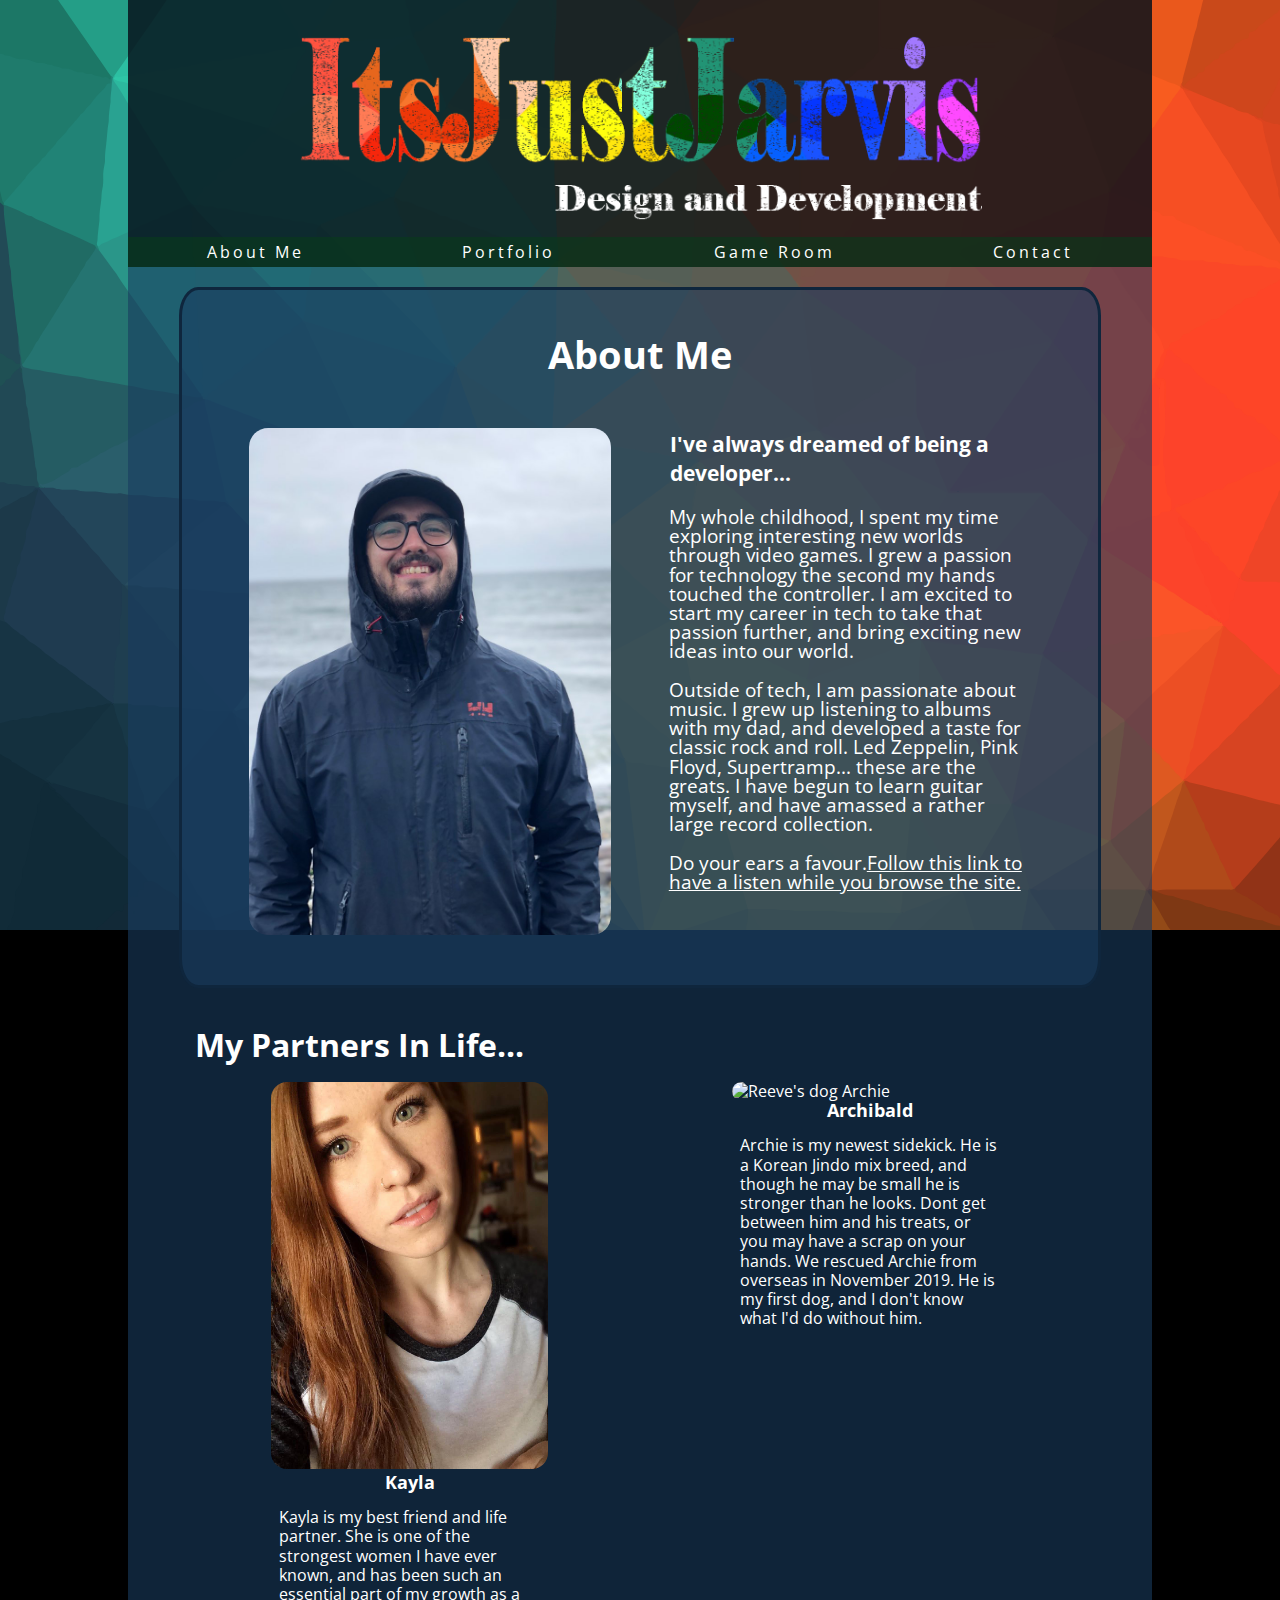
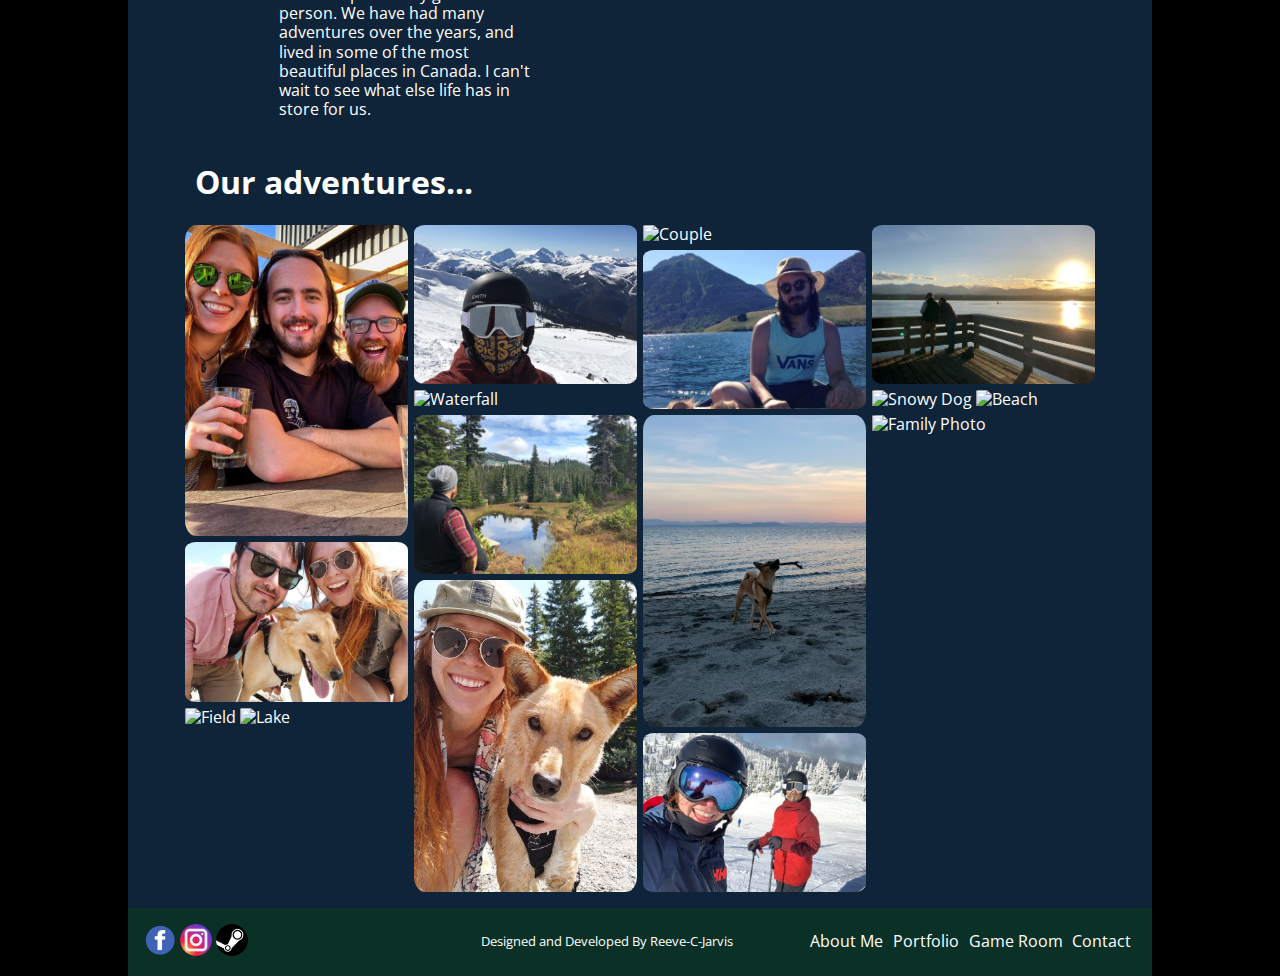
==== aboutme.html @ e7cf5e94 "Add 103 Site Files/Content" ====
<!DOCTYPE html>
<html lang="en">
  <head>
    <!--
      Page:         About Me Page
      Purpose:      Introduction to who I am, and my partners in life.
      Author:       Reeve C Jarvis
      Last Update:  12-08-2020
    -->
    <meta charset="UTF-8" />
    <meta name="viewport" content="width=device-width, initial-scale=1.0" />
    <meta
      name="description"
      content="ItsJustJarvis Design and Development - Owned and Operated by Reeve-C-Jarvis. Personal, attentive service for your business needs."
    />
    <meta
      name="keywords"
      content="ItsJustJarvis, Design, Development, HTML, CSS, Java, Database, Freelance, Developer"
    />
    <title>ItsJustJarvis Development</title>
    <link rel="stylesheet" href="css_base.css" />
    <link rel="stylesheet" href="css_layout.css" />
    <link rel="stylesheet" href="css_styles.css" />
    <link rel="preconnect" href="https://fonts.gstatic.com" />
    <link
      href="https://fonts.googleapis.com/css2?family=Open+Sans&display=swap"
      rel="stylesheet"
    />
  </head>
  <body>
    <header>
      <a href="ItsJustJarvis.html"
        ><img
          id="logo"
          src="photos/titleimage.png"
          alt="ItsJustJarvis Development"
      /></a>
      <nav id="tabs">
        <ul>
          <li><a href="aboutme.html">About Me</a></li>
          <li><a href="portfolio.html">Portfolio</a></li>
          <li><a href="gameroom.html">Game Room</a></li>
          <li><a href="contact.html">Contact</a></li>
        </ul>
      </nav>
    </header>
    <section id="self">
      <h1>About Me</h1>
      <div id="selfPortrait">
        <img id="me" src="photos/ReeveJarvis.png" alt="Reeve Jarvis" />
      </div>
      <article id="aboutme">
        <h2>I've always dreamed of being a developer...</h2>
        <p>
          My whole childhood, I spent my time exploring interesting new worlds
          through video games. I grew a passion for technology the second my
          hands touched the controller. I am excited to start my career in tech
          to take that passion further, and bring exciting new ideas into our
          world.
        </p>
        <p>
          Outside of tech, I am passionate about music. I grew up listening to
          albums with my dad, and developed a taste for classic rock and roll.
          Led Zeppelin, Pink Floyd, Supertramp... these are the greats. I have
          begun to learn guitar myself, and have amassed a rather large record
          collection.
        </p>
        <p>
          Do your ears a favour.<a
            href="spotify:playlist:5JOAnqBIFo5gWn2uXNzgPL"
            target="_blank"
            >Follow this link to have a listen while you browse the site.</a
          >
        </p>
      </article>
    </section>
    <section id="partners">
      <h1>My Partners In Life...</h1>
      <div class="kaylaArchie">
        <figure>
          <img
            class="partners"
            src="photos/kaylaself.png"
            alt="Reeve and Spouse Kayla"
          />
          <figcaption>Kayla</figcaption>
        </figure>
        <p>
          Kayla is my best friend and life partner. She is one of the strongest
          women I have ever known, and has been such an essential part of my
          growth as a person. We have had many adventures over the years, and
          lived in some of the most beautiful places in Canada. I can't wait to
          see what else life has in store for us.
        </p>
      </div>
      <div class="kaylaArchie">
        <figure>
          <img
            class="partners"
            src="photos/archie.png"
            alt="Reeve's dog Archie"
          />
          <figcaption>Archibald</figcaption>
        </figure>
        <p>
          Archie is my newest sidekick. He is a Korean Jindo mix breed, and
          though he may be small he is stronger than he looks. Dont get between
          him and his treats, or you may have a scrap on your hands. We rescued
          Archie from overseas in November 2019. He is my first dog, and I don't
          know what I'd do without him.
        </p>
      </div>
    </section>
    <section id="adventures">
      <h1>Our adventures...</h1>
      <div class="row">
        <div class="column">
          <img src="photos/sFriends.jpg" alt="Friends" />
          <img src="photos/us.jpg" alt="Us" />
          <img src="photos/field.jpg" alt="Field" />
          <img src="photos/lake.jpg" alt="Lake" />
        </div>
        <div class="column">
          <img src="photos/ski.jpg" alt="Ski Solo" />
          <img src="photos/waterfall.jpg" alt="Waterfall" />
          <img src="photos/forest.jpg" alt="Forest" />
          <img src="photos/kalaArchie.jpg" alt="Kayla and Archie" />
        </div>
        <div class="column">
          <img src="photos/reeveandkayla.jpg" alt="Couple" />
          <img src="photos/slake.jpg" alt="Lake" />
          <img src="photos/stick.jpg" alt="Archie Stick" />
          <img src="photos/weski.jpg" alt="Family Skiing" />
        </div>
        <div class="column">
          <img src="photos/harbour.jpg" alt="Harbour" />
          <img src="photos/snow.jpg" alt="Snowy Dog" />
          <img src="photos/beach.jpg" alt="Beach" />
          <img src="photos/fam.jpg" alt="Family Photo" />
        </div>
      </div>
    </section>
    <footer>
      <div>
        <a href="https://www.facebook.com/reeve.jarvis/" target="_blank"
          ><img class="socials" src="photos/facebook.png" alt="Facebooks"
        /></a>
        <a href="https://www.instagram.com/itsjustjarvis/" target="_blank"
          ><img class="socials" src="photos/insta.png" alt="Instagram"
        /></a>
        <a href="https://steamcommunity.com/id/itsjustjarvis" target="_blank"
          ><img class="socials" src="photos/steam.png" alt="Steam"
        /></a>
      </div>
      <div id="tag">
        <p>Designed and Developed By Reeve-C-Jarvis</p>
      </div>
      <div id="links">
        <ul>
          <li><a href="aboutme.html">About Me</a></li>
          <li><a href="portfolio.html">Portfolio</a></li>
          <li><a href="gameroom.html">Game Room</a></li>
          <li><a href="contact.html">Contact</a></li>
        </ul>
      </div>
    </footer>
  </body>
</html>
---- css_base.css ----
/* 

  Page:         Base (Reset) CSS Stylesheet
  Purpose:      Structural Layout Stylesheet
  Author:       Reeve C Jarvis
  Last Update:  12-08-2020

*/

article,
aside,
figcaption,
figure,
footer,
header,
main,
nav,
section {
  display: block;
}

address,
article,
aside,
blockquote,
body,
cite,
div,
dl,
dt,
dd,
em,
figcaption,
figure,
footer,
h1,
h2,
h3,
h4,
h5,
h6,
header,
html,
img,
li,
main,
nav,
nav a,
ol,
p,
section,
span,
ul {
  margin: 0;
  padding: 0;
  border: 0;
  font-size: 100%;
  vertical-align: baseline;
  background: transparent;
  -webkit-box-sizing: border-box;
  -moz-box-sizing: border-box;
  box-sizing: border-box;
}

body {
  font-family: "Franklin Gothic Medium", "Arial Narrow", Arial, sans-serif;
  font-size: 100%;
  font-weight: inherit;
  line-height: 1.2em;
  margin: 0px;
  padding: 0px;
  text-decoration: none;
  vertical-align: baseline;
}

*, ::before, ::after{
  box-sizing: inherit;
}

ul,
ol {
  list-style: none;
}

nav ul {
  list-style: none;
  list-style-image: none;
}

nav a {
  text-decoration: none;
}

a{
  color: white;
}
---- css_layout.css ----
/* 

  Page:         Css Layout Page
  Purpose:      Structural Layout Stylesheet
  Author:       Reeve C Jarvis
  Last Update:  12-08-2020

*/

/* General Layout */

html {
  height: 100%;
}

body {
  display: flex;
  flex-direction: column;
  min-height: 100%;
  min-width: 320px;
  max-width: 1024px;
  width: 100%;
  margin-left: auto;
  margin-right: auto;
}

header {
  width: 100%;
}

footer {
  display: flex;
  flex-flow: row nowrap;
  align-items: center;
  padding: 1em 1em;
  width: 100%;
  margin-top: auto;
}

hr {
  width: 100%;
}

h1,
h2 {
  margin: auto;
  font-size: 2em;
  padding: 0.5em;
  width: 100%;
}

p {
  padding: 0.5em;
}

/* Header Layout */

img#logo {
  display: block;
  width: 70%;
  margin: auto;
  padding: 1em;
}

nav#tabs {
  width: 100%;
  margin: auto;
}

nav#tabs ul {
  display: flex;
  flex-flow: row wrap;
  width: 100%;
}

nav#tabs ul li {
  flex: auto;
}

/* Footer Layout */

footer div {
  flex: auto;
  width: 33%;
}

div#links ul {
  display: flex;
  flex-flow: row wrap;
}

footer ul li {
  flex: auto;
}

img.socials {
  flex: auto;
  width: 2em;
}

/* Landing Page */

article#welcome {
  width: 80%;
  margin: auto;
  padding: 1em;
}

article#welcome p {
  padding: 0em 2em 1em 2em;
}

/* About Me Page Layout */

section#self {
  display: flex;
  flex-flow: row wrap;
  width: 90%;
  margin: 1em auto;
  padding: 1em 2em;
}

div#selfPortrait {
  flex: auto;
  width: 50%;
  padding: 1.5em;
}

img#me,
img.partners {
  flex: auto;
  width: 100%;
}

article#aboutme {
  flex: auto;
  padding: 1em;
  width: 50%;
}

section#partners {
  display: flex;
  flex-flow: row wrap;
  width: 90%;
  margin: auto;
}

div.kaylaArchie {
  flex: auto;
  width: 50%;
}

div.kaylaArchie figure {
  flex: auto;
  width: 60%;
  margin: auto;
}

div.kaylaArchie p {
  flex: auto;
  width: 60%;
  margin: auto;
  padding-top: 1em;
}

section#adventures {
  width: 90%;
  margin: 1em auto;
}

/* Gallery styles*/

div.row {
  display: flex;
  flex-flow: row wrap;
  padding: 0 3px;
}

div.column {
  flex: auto;
  max-width: 25%;
  height: 100%;
  padding: 0 3px;
}

div.column img {
  border-radius: 5%;
  margin-top: 6px;
  vertical-align: middle;
  width: 100%;
}

/* Portfolio Page */

section#intro {
  display: flex;
  flex-flow: row wrap;
  margin: 1em auto;
  padding: 2em;
  width: 90%;
}

div#blurb {
  width: 75%;
  padding: 1em;
}

div#skills {
  display: flex;
  flex-flow: row wrap;
  width: 25%;
  margin: auto;
  padding: 1em;
}

div#skills h2 {
  margin-bottom: 1em;
}

section.portfolio {
  display: flex;
  flex-flow: row wrap;
  margin: 1em auto;
  padding: 1em;
  width: 90%;
}

section.portfolio div {
  flex-flow: column wrap;
  flex: 1 1 auto;
}

div.text {
  flex: auto;
  width: 40%;
  padding: 2em;
}

div.examples {
  flex: auto;
  width: 40%;
  margin: auto;
}

div.examples img {
  flex: auto;
  width: 100%;
}

/* Game Room */

section#games {
  display: flex;
  flex-flow: row wrap;
  width: 90%;
  margin: 1em auto;
  padding: 1em;
}

div#current {
  display: flex;
  flex-flow: row wrap;
  width: 70%;
  margin: auto;
}

figure.playing {
  flex: auto;
  width: 23%;
  margin: auto;
  padding: 0.5em;
}

figure.playing img {
  width: 100%;
}

div#upnext {
  display: flex;
  flex-flow: row wrap;
  width: 27%;
  margin: auto;
  padding: 1em;
}

figure.comingsoon {
  flex: auto;
  width: 50%;
  margin: auto;
  padding: 0.5em;
}

figure.comingsoon img {
  width: 100%;
}

section#topthree {
  display: flex;
  flex-flow: column wrap;
  width: 90%;
  margin: auto;
}

div.top {
  display: flex;
  flex-flow: row wrap;
  width: 100%;
  padding: 2em;
}

div.top article {
  width: 60%;
  margin: auto;
}

div.top div {
  width: 30%;
}

div.top img {
  width: 100%;
}

div.top p,
h2.title {
  width: 90%;
  margin: auto;
}

/* Contact Page */

section#schedule {
  display: flex;
  flex-flow: row wrap;
  width: 90%;
  margin: auto;
}

section#schedule h1 {
  padding: 1em;
}

div#contact {
  flex: auto;
  width: 40%;
  margin: auto;
  padding: 1em;
}

div#contact figure {
  flex: auto;
  width: 40%;
  margin: auto;
}

div.methods {
  display: flex;
  flex-flow: row wrap;
  margin: 1em auto;
  padding: 0.5em;
  width: 90%;
}

img#headshot {
  width: 100%;
}

table#calendar {
  flex: auto;
  width: 60%;
}

table#calendar td {
  padding: 0 1em 1em 0.5em;
}

/* Form Layout */

form#request {
  width: 90%;
  margin: 1em auto;
}

fieldset#details {
  display: flex;
  flex-flow: row wrap;
  width: 100%;
  margin: auto;
  padding: 0.2em;
}

div#fColumn1,
div#fColumn2 {
  flex: auto;
  width: 25%;
}

div#fColumn3 {
  flex: auto;
  width: 50%;
}

div.fRow {
  flex: auto;
  width: 90%;
  padding: 0.5em;
}

textarea {
  flex: auto;
  width: 100%;
}

div#buttons {
  flex: auto;
  width: 40%;
  margin-left: auto;
}

/*Responsive Features*/

@media only screen and (max-width: 769px) {
  /* About Me */

  section#self {
    flex-direction: column;
  }

  div#selfPortrait {
    width: 50%;
    padding: 0;
    margin: auto;
  }

  article#aboutme {
    width: 100%;
    padding: 0;
  }

  div.column {
    flex: 1 2 auto;
    max-width: 50%;
  }

  /* Contact Page */

  div#fColumn1,
  div#fColumn2 {
    width: 50%;
  }

  div#fColumn3,
  div#buttons {
    width: 100%;
  }
}

@media only screen and (max-width: 480px) {
  /* General */

  nav#tabs li {
    width: 50%;
  }

  /* Landing Page */

  article#welcome h1,
  article#welcome p {
    padding: 1em 0;
  }

  /* About Me Page */

  div#selfPortrait,
  article#aboutme {
    width: 100%;
    padding: 0;
  }

  article#aboutme p,
  div.kaylaArchie {
    width: 100%;
  }

  div.kaylaArchie p,
  div.kaylaArchie figure {
    width: 80%;
  }

  div.column {
    flex: 2 1 auto;
    max-width: 100%;
  }

  /* Portfolio Page */

  div#blurb {
    width: 100%;
  }

  div#blurb p {
    padding: 1em 0;
    width: 100%;
  }

  div#skills,
  section.portfolio div {
    width: 100%;
  }

  /* Game Room Page */

  div#current,
  div#upnext,
  figure.playing img,
  figure.comingsoon img,
  div.top div,
  div.top article,
  h1.title,
  div.top p {
    width: 100%;
  }

  figure.playing,
  figure.comingsoon {
    width: 80%;
  }

  /* Contact page */

  div#contact {
    order: 1;
  }

  table#calendar {
    order: 2;
    width: 95%;
    margin: auto;
  }

  div#fColumn1,
  div#fColumn2,
  div#fColumn3,
  div#buttons {
    width: 100%;
  }
}
---- css_styles.css ----
/* 

  Page:         Css Styles Stylesheet
  Purpose:      Aesthetic and Visual Component Stylesheet
  Author:       Reeve C Jarvis
  Last Update:  12-08-2020

*/


/* General Styles */

html {
  background: url(photos/colourbackground.svg) center center/cover no-repeat
      fixed,
    black;
}

body {
  font-family: "Open Sans", sans-serif;
  color: white;
  background-color: rgba(25, 60, 95, 0.6);
}

header {
  background-color: rgba(0, 0, 0, 0.6);
}

footer {
  background-color: rgba(8, 59, 27, 0.6);
}

h1,
h2,
h3 {
  font-weight: bold;
  text-align: center;
  line-height: normal;
}

p {
  font-weight: normal;
}

ul,
li {
  text-align: center;
}

img {
  border-radius: 1em;
}

hr {
  border: solid rgb(15, 38, 61);
}

/* Header Styles */

img#logo {
  border-radius: 0%;
}

nav#tabs li {
  background-color: rgba(8, 59, 27, 0.6);
  letter-spacing: 3px;
  line-height: 30px;
}

nav#tabs li a {
  color: white;
}

nav#tabs li:hover {
  background-color:rgba(25, 177, 83, 0.6);
}

/* Footer Styles*/

footer li:hover {
  background-color: rgba(25, 177, 83, 0.6);
}

div#tag {
  font-size: small;
}

div#links ul li a {
  color: white;
  text-decoration: none;
}

img.socials:hover {
  opacity: 0.7;
}

/* About Me Page Styles */

section#self {
  background-color: rgba(25, 60, 95, 0.6);
  border-radius: 1em/1.5em;
  border: solid rgb(15, 38, 61);
  font-size: 1.2em;
}

article#aboutme h2{
    font-size: 1.1em;
    text-align: left;
}

section#partners h1,
section#adventures h1 {
  text-align: left;
}

img.partners {
  border-radius: 1em;
}

figcaption {
  font-size: 1.5em;
  text-align: center;
  font-size: large;
  font-weight: bold;
}

/* Portfolio Page Styles */

section#intro {
  background-color: rgba(25, 60, 95, 0.6);
  border: solid rgb(15, 38, 61);
  border-radius: 1em;
}

div#skills {
  border: solid rgb(15, 38, 61);
  border-radius: 1em;
}

div#skills h2 {
  font-size: 1.2em;
}

div.text a{
    color: white;
}

div.text a:hover{
    color: rgba(25, 177, 83, 0.6);
}

section.portfolio {
  text-align: left;
}

section.portfolio h1 {
  text-align: left;
  font-size: 1.2em;
}

/* Game Room Page Styles */

section#games{
    background-color: rgba(25, 60, 95, 0.6);
    border: solid rgb(15, 38, 61);
    border-radius: 1em;
}

div#upnext {
    border: solid rgb(15, 38, 61);
    border-radius: 1em;
}

div#upnext h1{
    font-size: 1.5em;
}

section#games figcaption{
    font-size: 0.7em;
}

h2.title{
    font-size: 1.5em;
    text-align: left;
}



/* Contact Page Styles */

div.methods {
  background-color: rgba(25, 60, 95, 0.6);
  border: solid rgb(15, 38, 61);
  border-radius: 1em/1.5em;
}

div#contact a {
  text-decoration: none;
  color: white;
}

div#contact a:hover {
  color: rgba(25, 177, 83, 0.6);
}

img#headshot {
  border-radius: 5em/5em;
}

table#calendar {
  background: rgba(25, 60, 95, 0.4);
  border: solid rgb(15, 38, 61);
}

table#calendar th,
td {
  border: solid rgb(15, 38, 61);
  line-height: 3em;
}

table#calendar td:not(.busy):hover {
  background-color: rgba(25, 177, 83, 0.6);
}

td.busy {
  background-color: rgba(95, 25, 25, 0.6);
}

fieldset#details {
  border: solid rgb(15, 38, 61);
  border-radius: 1em;
  background-color: rgba(25, 60, 95, 0.7);
}

input,
textarea,
select {
  background-color: rgba(185, 188, 190, 0.7);
}

input.press {
  background-color: white;
}

input:hover,
textarea:hover,
select:hover,
input.press:hover {
  background-color: rgba(25, 177, 83, 0.6);
}
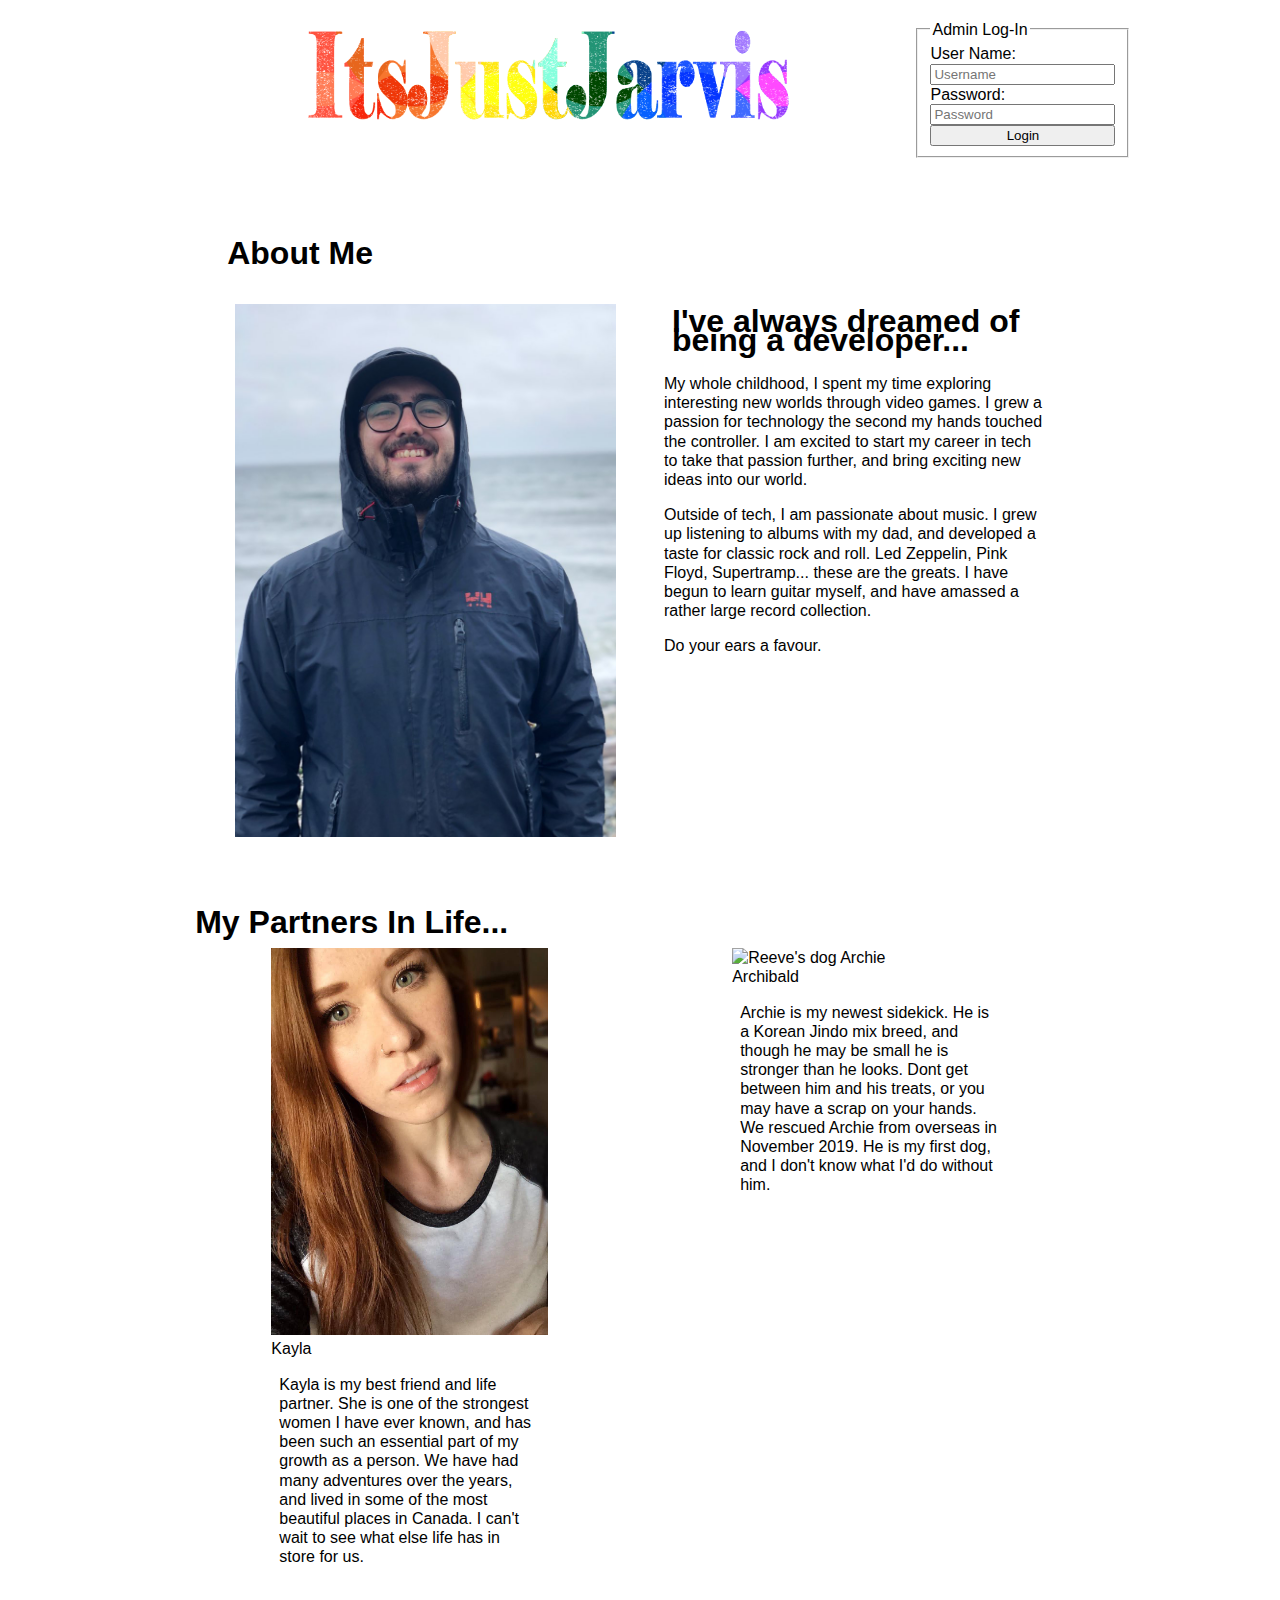
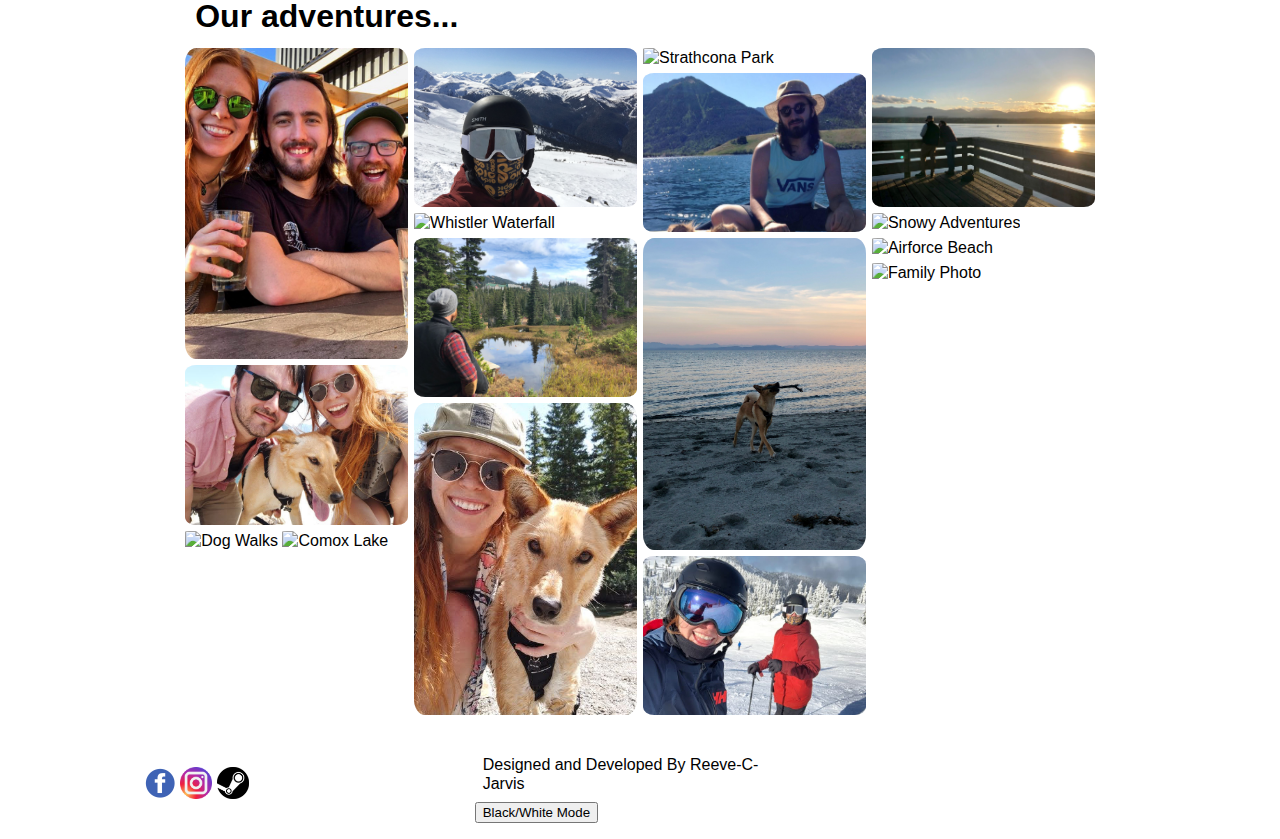
==== commit a2eb5ec7: "Update Form and Gallery Alts" ====
--- a/aboutme.html
+++ b/aboutme.html
@@ -20,7 +20,9 @@
     <title>ItsJustJarvis Development</title>
     <link rel="stylesheet" href="css_base.css" />
     <link rel="stylesheet" href="css_layout.css" />
-    <link rel="stylesheet" href="css_styles.css" />
+    <link rel="stylesheet" href="css_animations.css" />
+    <link rel="stylesheet" href="css_colourStyles.css" />
+    <link rel="stylesheet" href="css_blackAndWhiteStyles.css" />
     <link rel="preconnect" href="https://fonts.gstatic.com" />
     <link
       href="https://fonts.googleapis.com/css2?family=Open+Sans&display=swap"
@@ -29,12 +31,42 @@
   </head>
   <body>
     <header>
-      <a href="ItsJustJarvis.html"
-        ><img
-          id="logo"
-          src="photos/titleimage.png"
-          alt="ItsJustJarvis Development"
-      /></a>
+      <div id="header">
+        <div id="headerLogo">
+          <a href="ItsJustJarvis.html"
+            ><img
+              id="logo"
+              src="photos/titleimage.png"
+              alt="ItsJustJarvis Development"
+          /></a>
+        </div>
+        <div id="adminForm">
+          <div class="adminOnly">
+            <p>Logged In As Admin</p>
+            <input type="submit" name="Logout" id="logOut" value="Log Out" />
+          </div>
+          <form id="adminLogIn">
+            <fieldset id="logInDetails">
+              <legend>Admin Log-In</legend>
+              <label for="userName">User Name:</label>
+              <input
+                type="text"
+                name="username"
+                id="userName"
+                placeholder="Username"
+              />
+              <label for="passWord">Password:</label>
+              <input
+                type="password"
+                name="password"
+                id="passWord"
+                placeholder="Password"
+              />
+              <input type="submit" value="Login" id="submitLogIn" />
+            </fieldset>
+          </form>
+        </div>
+      </div>
       <nav id="tabs">
         <ul>
           <li><a href="aboutme.html">About Me</a></li>
@@ -115,29 +147,74 @@
       <h1>Our adventures...</h1>
       <div class="row">
         <div class="column">
-          <img src="photos/sFriends.jpg" alt="Friends" />
-          <img src="photos/us.jpg" alt="Us" />
-          <img src="photos/field.jpg" alt="Field" />
-          <img src="photos/lake.jpg" alt="Lake" />
-        </div>
-        <div class="column">
-          <img src="photos/ski.jpg" alt="Ski Solo" />
-          <img src="photos/waterfall.jpg" alt="Waterfall" />
-          <img src="photos/forest.jpg" alt="Forest" />
-          <img src="photos/kalaArchie.jpg" alt="Kayla and Archie" />
-        </div>
-        <div class="column">
-          <img src="photos/reeveandkayla.jpg" alt="Couple" />
-          <img src="photos/slake.jpg" alt="Lake" />
-          <img src="photos/stick.jpg" alt="Archie Stick" />
-          <img src="photos/weski.jpg" alt="Family Skiing" />
-        </div>
-        <div class="column">
-          <img src="photos/harbour.jpg" alt="Harbour" />
-          <img src="photos/snow.jpg" alt="Snowy Dog" />
-          <img src="photos/beach.jpg" alt="Beach" />
-          <img src="photos/fam.jpg" alt="Family Photo" />
-        </div>
+          <img
+            class="galleryImage"
+            src="photos/sFriends.jpg"
+            alt="Day Drinks"
+          />
+          <img class="galleryImage" src="photos/us.jpg" alt="Three Amigos" />
+          <img class="galleryImage" src="photos/field.jpg" alt="Dog Walks" />
+          <img class="galleryImage" src="photos/lake.jpg" alt="Comox Lake" />
+        </div>
+        <div class="column">
+          <img class="galleryImage" src="photos/ski.jpg" alt="Solo Ski Day" />
+          <img
+            class="galleryImage"
+            src="photos/waterfall.jpg"
+            alt="Whistler Waterfall"
+          />
+          <img
+            class="galleryImage"
+            src="photos/forest.jpg"
+            alt="Forest Swamps "
+          />
+          <img
+            class="galleryImage"
+            src="photos/kalaArchie.jpg"
+            alt="Best Friends"
+          />
+        </div>
+        <div class="column">
+          <img
+            class="galleryImage"
+            src="photos/reeveandkayla.jpg"
+            alt="Strathcona Park"
+          />
+          <img
+            class="galleryImage"
+            src="photos/slake.jpg"
+            alt="Waterton Lakes"
+          />
+          <img class="galleryImage" src="photos/stick.jpg" alt="Happy Doggo" />
+          <img
+            class="galleryImage"
+            src="photos/weski.jpg"
+            alt="Family Skiing"
+          />
+        </div>
+        <div class="column">
+          <img
+            class="galleryImage"
+            src="photos/harbour.jpg"
+            alt="Harbourfront View"
+          />
+          <img
+            class="galleryImage"
+            src="photos/snow.jpg"
+            alt="Snowy Adventures"
+          />
+          <img
+            class="galleryImage"
+            src="photos/beach.jpg"
+            alt="Airforce Beach"
+          />
+          <img class="galleryImage" src="photos/fam.jpg" alt="Family Photo" />
+        </div>
+      </div>
+      <div id="imagePopup" class="modal">
+        <span class="closeModal">X</span>
+        <img class="modalImage" id="shownImage" />
+        <div id="caption"></div>
       </div>
     </section>
     <footer>
@@ -152,8 +229,13 @@
           ><img class="socials" src="photos/steam.png" alt="Steam"
         /></a>
       </div>
-      <div id="tag">
-        <p>Designed and Developed By Reeve-C-Jarvis</p>
+      <div>
+        <div id="tag">
+          <p>Designed and Developed By Reeve-C-Jarvis</p>
+        </div>
+        <div id="theme">
+          <button id="themeButton">Black/White Mode</button>
+        </div>
       </div>
       <div id="links">
         <ul>
@@ -164,5 +246,7 @@
         </ul>
       </div>
     </footer>
+    <script src="general.js"></script>
+    <script src="gallery.js"></script>
   </body>
 </html>
--- a/css_layout.css
+++ b/css_layout.css
@@ -77,11 +77,48 @@
   flex: auto;
 }
 
+div#header {
+  width: 90%;
+  display: flex;
+  margin: auto;
+  flex-flow: row wrap;
+}
+
+div#headerLogo {
+  width: 80%;
+  margin: auto;
+  flex: auto;
+}
+
+div#adminForm {
+  width: 20%;
+  flex: auto;
+  margin: auto;
+}
+
+fieldset#logInDetails {
+  display: flex;
+  flex-flow: column wrap;
+  margin: auto;
+}
+
+input.logInField,
+input.submitLogIn {
+  width: 100%;
+  flex: auto;
+  margin: auto;
+}
+
 /* Footer Layout */
 
-footer div {
+footer > div {
   flex: auto;
   width: 33%;
+  margin: auto;
+}
+
+div#theme {
+  width: 100%;
 }
 
 div#links ul {
@@ -99,6 +136,15 @@
 }
 
 /* Landing Page */
+
+div#slideshow {
+  width: 80%;
+  margin: auto;
+}
+
+div#slideshow img {
+  width: 100%;
+}
 
 article#welcome {
   width: 80%;
@@ -190,6 +236,40 @@
   width: 100%;
 }
 
+.modal {
+  display: none;
+  overflow: auto;
+  position: fixed;
+  left: 0;
+  top: 0;
+  z-index: 1;
+  padding-top: 5em;
+  width: 100%;
+  height: 100%;
+}
+
+.modalImage {
+  margin: auto;
+  display: block;
+  width: 80%;
+  max-width: 500px;
+}
+
+#caption {
+  margin: auto;
+  display: block;
+  width: 80%;
+  max-width: 500px;
+  height: 145px;
+  padding: 1.5em 0;
+}
+
+.closeModal {
+  position: absolute;
+  top: 1.5em;
+  right: 2em;
+}
+
 /* Portfolio Page */
 
 section#intro {
@@ -372,6 +452,11 @@
 
 table#calendar td {
   padding: 0 1em 1em 0.5em;
+}
+
+button.navigate {
+  font-size: 1.5em;
+  margin: auto;
 }
 
 /* Form Layout */
@@ -452,6 +537,10 @@
   div#fColumn3,
   div#buttons {
     width: 100%;
+  }
+
+  .modalImage {
+    width: 90%;
   }
 }
 
@@ -544,4 +633,11 @@
   div#buttons {
     width: 100%;
   }
-}
+
+  div#headerLogo {
+    width: 100%;
+  }
+  div#adminForm {
+    width: 50%;
+  }
+}
--- a/css_animations.css
+++ b/css_animations.css
@@ -0,0 +1,22 @@
+/* Modal Animations */
+
+.modalImage,
+#caption {
+  animation-name: popup;
+  animation-duration: 1s;
+}
+
+.closeModal {
+  transition: 0.5s;
+}
+
+@keyframes popup {
+  from {
+    transform: scale(0);
+  }
+  to {
+    transform: scale(1);
+  }
+}
+
+/* Slideshow Animations */
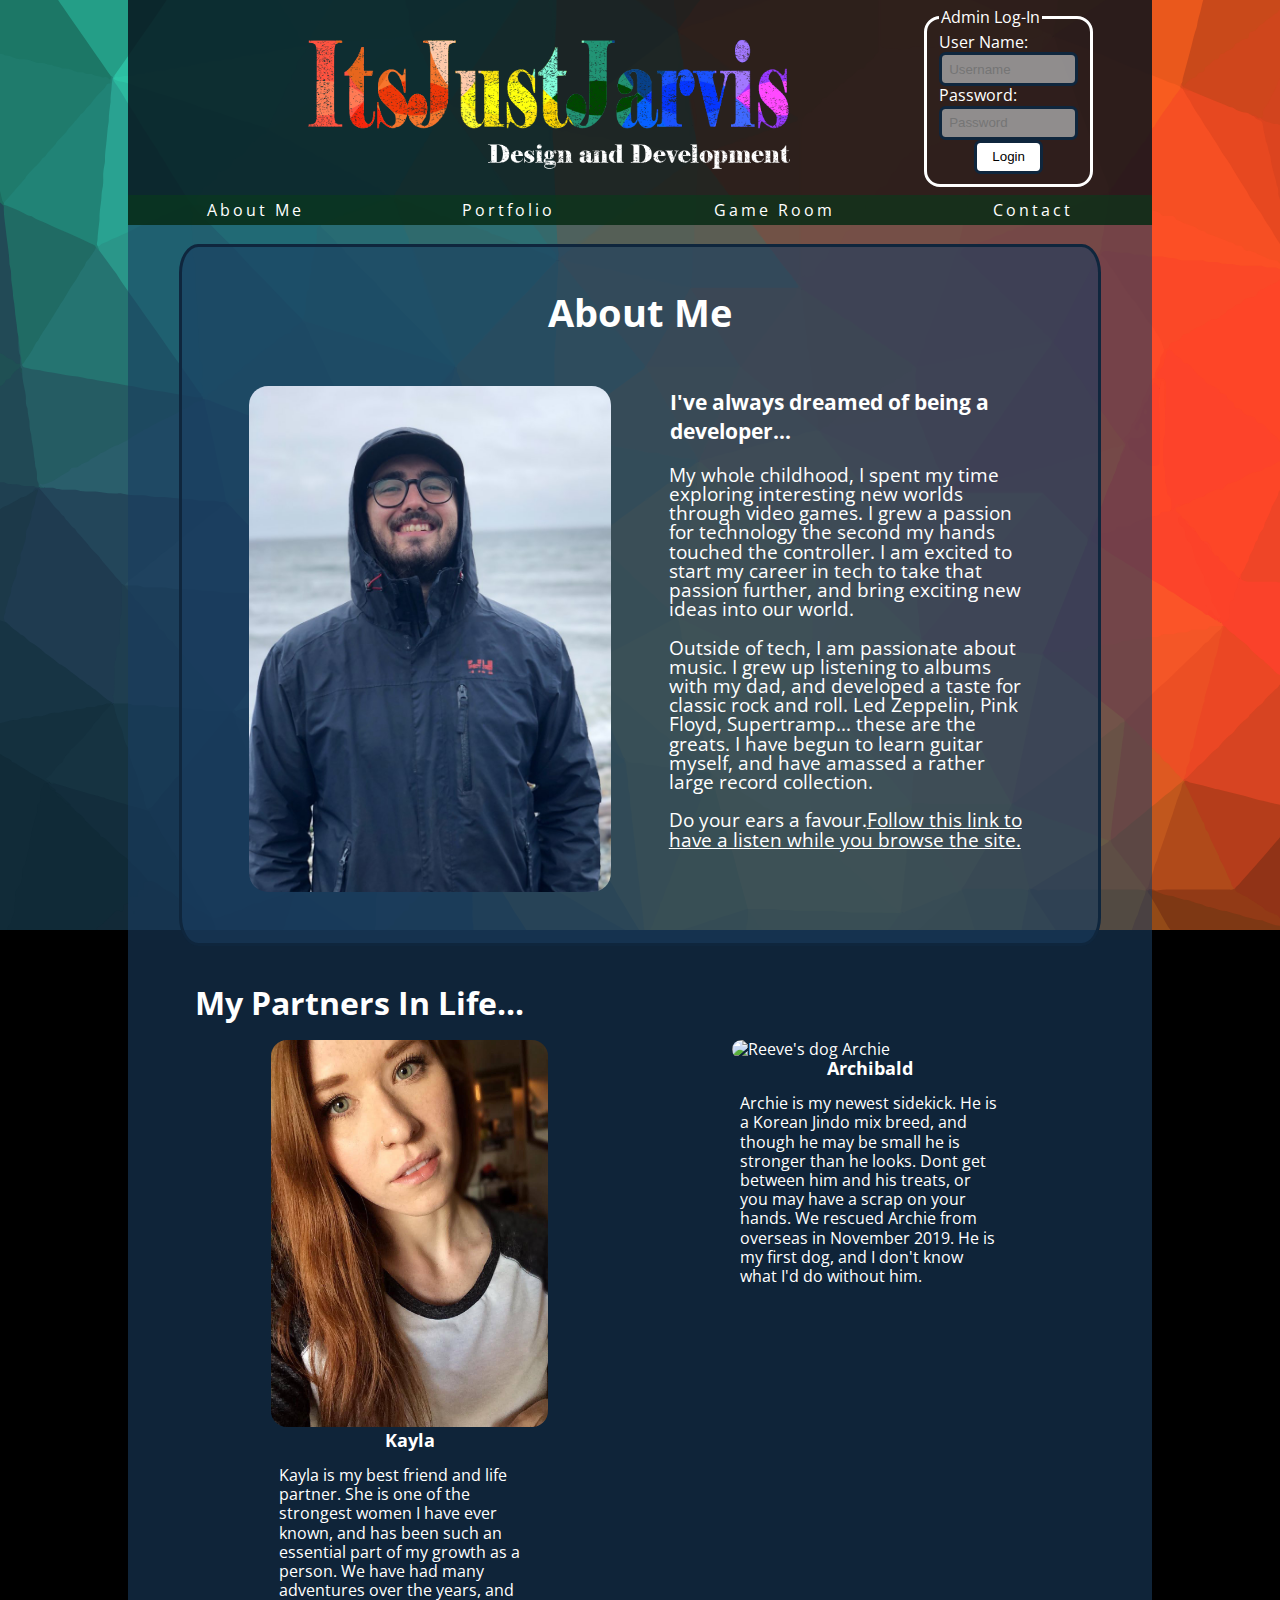
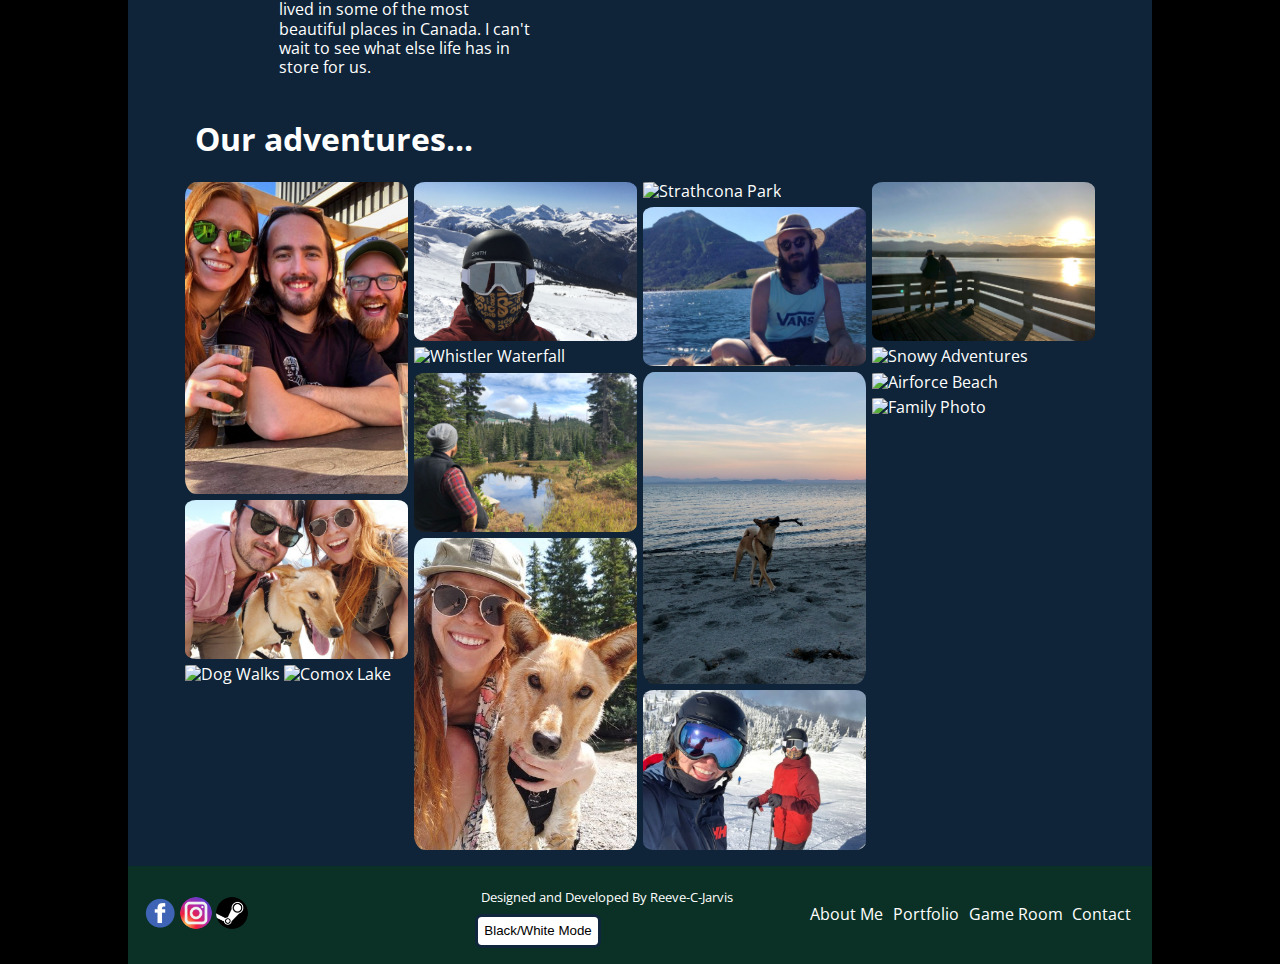
==== commit 44199921: "Comments and Documentation" ====
--- a/aboutme.html
+++ b/aboutme.html
@@ -5,7 +5,7 @@
       Page:         About Me Page
       Purpose:      Introduction to who I am, and my partners in life.
       Author:       Reeve C Jarvis
-      Last Update:  12-08-2020
+      Last Update:  04-04-2021
     -->
     <meta charset="UTF-8" />
     <meta name="viewport" content="width=device-width, initial-scale=1.0" />
--- a/css_base.css
+++ b/css_base.css
@@ -1,9 +1,9 @@
 /* 
 
   Page:         Base (Reset) CSS Stylesheet
-  Purpose:      Structural Layout Stylesheet
+  Purpose:      Structural Layout/Base Presentation
   Author:       Reeve C Jarvis
-  Last Update:  12-08-2020
+  Last Update:  04-04-2021
 
 */
 
@@ -73,7 +73,9 @@
   vertical-align: baseline;
 }
 
-*, ::before, ::after{
+*,
+::before,
+::after {
   box-sizing: inherit;
 }
 
@@ -91,6 +93,6 @@
   text-decoration: none;
 }
 
-a{
+a {
   color: white;
 }
--- a/css_layout.css
+++ b/css_layout.css
@@ -3,7 +3,7 @@
   Page:         Css Layout Page
   Purpose:      Structural Layout Stylesheet
   Author:       Reeve C Jarvis
-  Last Update:  12-08-2020
+  Last Update:  04-04-2021
 
 */
 
@@ -53,6 +53,14 @@
   padding: 0.5em;
 }
 
+input,
+textarea,
+select,
+button,
+legend#servicesLabel {
+  padding: 0.5em;
+}
+
 /* Header Layout */
 
 img#logo {
@@ -88,25 +96,6 @@
   width: 80%;
   margin: auto;
   flex: auto;
-}
-
-div#adminForm {
-  width: 20%;
-  flex: auto;
-  margin: auto;
-}
-
-fieldset#logInDetails {
-  display: flex;
-  flex-flow: column wrap;
-  margin: auto;
-}
-
-input.logInField,
-input.submitLogIn {
-  width: 100%;
-  flex: auto;
-  margin: auto;
 }
 
 /* Footer Layout */
@@ -439,6 +428,7 @@
   margin: 1em auto;
   padding: 0.5em;
   width: 90%;
+  overflow: hidden;
 }
 
 img#headshot {
@@ -500,6 +490,33 @@
   flex: auto;
   width: 40%;
   margin-left: auto;
+}
+
+div#adminForm {
+  width: 20%;
+  flex: auto;
+  margin: auto;
+  padding: 0.5em;
+}
+
+fieldset#logInDetails {
+  display: flex;
+  flex-flow: column wrap;
+  margin: auto;
+}
+
+input#passWord,
+input#userName {
+  width: 100%;
+  flex: auto;
+  margin: auto;
+}
+
+input#submitLogIn,
+input#logOut {
+  width: 50%;
+  flex: auto;
+  margin: auto;
 }
 
 /*Responsive Features*/
@@ -623,7 +640,7 @@
 
   table#calendar {
     order: 2;
-    width: 95%;
+    width: 80%;
     margin: auto;
   }
 
@@ -639,5 +656,20 @@
   }
   div#adminForm {
     width: 50%;
-  }
-}
+    flex-direction: row;
+  }
+
+  fieldset#logInDetails {
+    width: 90%;
+  }
+
+  input#passWord,
+  input#userName {
+    width: 100%;
+  }
+
+  input#submitLogIn,
+  input#logOut {
+    width: 50%;
+  }
+}
--- a/css_animations.css
+++ b/css_animations.css
@@ -1,3 +1,12 @@
+/* 
+
+  Page:         Animations CSS Stylesheet
+  Purpose:      Minor animation abilities for modal presentation
+  Author:       Reeve C Jarvis
+  Last Update:  04-04-2021
+
+*/
+
 /* Modal Animations */
 
 .modalImage,
@@ -18,5 +27,3 @@
     transform: scale(1);
   }
 }
-
-/* Slideshow Animations */
--- a/css_colourStyles.css
+++ b/css_colourStyles.css
@@ -0,0 +1,316 @@
+/* 
+
+  Page:         Css Styles Stylesheet
+  Purpose:      Aesthetic and Visual Presentation For COLOUR Theme
+  Author:       Reeve C Jarvis
+  Last Update:  04-04-2021
+
+*/
+
+/* General Styles */
+
+html {
+  background: url(photos/colourbackground.svg) center center/cover no-repeat
+      fixed,
+    black;
+}
+
+body {
+  font-family: "Open Sans", sans-serif;
+  color: white;
+  background-color: rgba(25, 60, 95, 0.6);
+}
+
+header {
+  background-color: rgba(0, 0, 0, 0.6);
+}
+
+footer {
+  background-color: rgba(8, 59, 27, 0.6);
+}
+
+h1,
+h2,
+h3 {
+  font-weight: bold;
+  text-align: center;
+  line-height: normal;
+}
+
+p {
+  font-weight: normal;
+}
+
+ul,
+li {
+  text-align: center;
+}
+
+img {
+  border-radius: 1em;
+}
+
+hr {
+  border: solid rgb(15, 38, 61);
+}
+
+/* Header Styles */
+
+img#logo {
+  border-radius: 0%;
+}
+
+nav#tabs li {
+  background-color: rgba(8, 59, 27, 0.6);
+  letter-spacing: 3px;
+  line-height: 30px;
+}
+
+nav#tabs li a {
+  color: white;
+}
+
+nav#tabs li:hover {
+  background-color: rgba(25, 177, 83, 0.6);
+}
+
+/* Footer Styles*/
+
+footer li:hover {
+  background-color: rgba(25, 177, 83, 0.6);
+}
+
+div#tag {
+  font-size: small;
+}
+
+div#links ul li a {
+  color: white;
+  text-decoration: none;
+}
+
+img.socials:hover {
+  opacity: 0.7;
+}
+
+/* About Me Page Styles */
+
+section#self {
+  background-color: rgba(25, 60, 95, 0.6);
+  border-radius: 1em/1.5em;
+  border: solid rgb(15, 38, 61);
+  font-size: 1.2em;
+}
+
+article#aboutme h2 {
+  font-size: 1.1em;
+  text-align: left;
+}
+
+section#partners h1,
+section#adventures h1 {
+  text-align: left;
+}
+
+img.partners {
+  border-radius: 1em;
+}
+
+figcaption {
+  font-size: 1.5em;
+  text-align: center;
+  font-size: large;
+  font-weight: bold;
+}
+
+.modal {
+  background-color: rgba(25, 60, 95, 0.6);
+}
+
+#caption {
+  text-align: center;
+  font-size: x-large;
+  font-weight: bolder;
+  color: white;
+}
+
+.closeModal {
+  color: white;
+  font-size: 2em;
+  font-weight: bold;
+}
+
+.closeModal:hover {
+  color: rgba(25, 177, 83, 0.6);
+  text-decoration: none;
+  cursor: pointer;
+}
+
+.galleryImage:hover {
+  cursor: pointer;
+  opacity: 0.5;
+}
+
+/* Portfolio Page Styles */
+
+section#intro {
+  background-color: rgba(25, 60, 95, 0.6);
+  border: solid rgb(15, 38, 61);
+  border-radius: 1em;
+}
+
+div#skills {
+  border: solid rgb(15, 38, 61);
+  border-radius: 1em;
+}
+
+div#skills h2 {
+  font-size: 1.2em;
+}
+
+div.text a {
+  color: white;
+}
+
+div.text a:hover {
+  color: rgba(25, 177, 83, 0.6);
+}
+
+section.portfolio {
+  text-align: left;
+}
+
+section.portfolio h1 {
+  text-align: left;
+  font-size: 1.2em;
+}
+
+/* Game Room Page Styles */
+
+section#games {
+  background-color: rgba(25, 60, 95, 0.6);
+  border: solid rgb(15, 38, 61);
+  border-radius: 1em;
+}
+
+div#upnext {
+  border: solid rgb(15, 38, 61);
+  border-radius: 1em;
+}
+
+div#upnext h1 {
+  font-size: 1.5em;
+}
+
+section#games figcaption {
+  font-size: 0.7em;
+}
+
+h2.title {
+  font-size: 1.5em;
+  text-align: left;
+}
+
+/* Contact Page Styles */
+
+div.methods {
+  background-color: rgba(25, 60, 95, 0.6);
+  border: solid rgb(15, 38, 61);
+  border-radius: 1em/1.5em;
+}
+
+div#contact a {
+  text-decoration: none;
+  color: white;
+}
+
+div#contact a:hover {
+  color: rgba(25, 177, 83, 0.6);
+}
+
+img#headshot {
+  border-radius: 5em/5em;
+}
+
+table#calendar {
+  background: rgba(25, 60, 95, 0.4);
+  border: solid rgb(15, 38, 61);
+}
+
+table#calendar th,
+td {
+  border: solid rgb(15, 38, 61);
+  line-height: 3em;
+}
+
+table#calendar td:not(.busy):hover {
+  background-color: rgba(25, 177, 83, 0.6);
+  cursor: pointer;
+}
+
+td.busy {
+  background-color: rgba(95, 25, 25, 0.6);
+}
+
+button.navigate {
+  background-color: inherit;
+}
+
+button.navigate:hover {
+  background-color: rgba(25, 177, 83, 0.6);
+  cursor: pointer;
+}
+
+/* Form Styles */
+
+legend#servicesRequired {
+  font-weight: bolder;
+}
+
+fieldset#details,
+fieldset#blackoutEntry {
+  border: solid rgb(15, 38, 61);
+  border-radius: 1em;
+  background-color: rgba(25, 60, 95, 0.7);
+}
+
+fieldset#logInDetails {
+  border: solid white;
+  border-radius: 1em;
+}
+
+input,
+textarea,
+select {
+  background-color: rgba(185, 188, 190, 0.7);
+  border: solid rgb(15, 38, 61);
+  border-radius: 0.5em;
+  cursor: pointer;
+}
+
+button,
+input#submitLogIn,
+input#logOut {
+  background-color: white;
+  border: solid rgb(15, 38, 61);
+  border-radius: 0.5em;
+  cursor: pointer;
+}
+
+input.press {
+  background-color: white;
+}
+
+input:hover,
+textarea:hover,
+select:hover,
+input.press:hover,
+button:hover,
+input#submitLogIn:hover,
+input#logOut:hover {
+  background-color: rgba(25, 177, 83, 0.6);
+}
+
+td.selected {
+  border: solid white;
+}
--- a/css_blackAndWhiteStyles.css
+++ b/css_blackAndWhiteStyles.css
@@ -0,0 +1,302 @@
+/* 
+
+  Page:         Css Styles Stylesheet
+  Purpose:      Aesthetic and Visual Components for BLACK/WHITE Theme
+  Author:       Reeve C Jarvis
+  Last Update:  04-04-2021
+
+*/
+
+/* General Styles */
+
+html {
+  background: url(bwPhotos/blackandwhitebackground.svg) center center/cover
+      no-repeat fixed,
+    black;
+}
+
+body {
+  font-family: "Open Sans", sans-serif;
+  color: white;
+  background-color: rgba(24, 24, 24, 0.6);
+}
+
+header {
+  background-color: rgba(0, 0, 0, 0.6);
+}
+
+footer {
+  background-color: rgba(15, 15, 15, 0.6);
+}
+
+h1,
+h2,
+h3 {
+  font-weight: bold;
+  text-align: center;
+  line-height: normal;
+}
+
+p {
+  font-weight: normal;
+}
+
+ul,
+li {
+  text-align: center;
+}
+
+img {
+  border-radius: 1em;
+}
+
+hr {
+  border: solid black;
+}
+
+/* Header Styles */
+
+img#logo {
+  border-radius: 0%;
+}
+
+nav#tabs li {
+  background-color: rgba(15, 15, 15, 0.6);
+  letter-spacing: 3px;
+  line-height: 30px;
+}
+
+nav#tabs li a {
+  color: white;
+}
+
+nav#tabs li:hover {
+  background-color: rgba(146, 146, 146, 0.6);
+}
+
+/* Footer Styles*/
+
+footer li:hover {
+  background-color: rgba(146, 146, 146, 0.6);
+}
+
+div#tag {
+  font-size: small;
+}
+
+div#links ul li a {
+  color: white;
+  text-decoration: none;
+}
+
+img.socials:hover {
+  opacity: 0.7;
+}
+
+/* About Me Page Styles */
+
+section#self {
+  background-color: rgba(0, 0, 0, 0.6);
+  border-radius: 1em/1.5em;
+  border: solid black;
+  font-size: 1.2em;
+}
+
+article#aboutme h2 {
+  font-size: 1.1em;
+  text-align: left;
+}
+
+section#partners h1,
+section#adventures h1 {
+  text-align: left;
+}
+
+img.partners {
+  border-radius: 1em;
+}
+
+figcaption {
+  font-size: 1.5em;
+  text-align: center;
+  font-size: large;
+  font-weight: bold;
+}
+
+.modal {
+  background-color: rgba(0, 0, 0, 0.6);
+}
+
+#caption {
+  text-align: center;
+  font-size: x-large;
+  font-weight: bolder;
+  color: white;
+}
+
+.closeModal {
+  color: white;
+  font-size: 2em;
+  font-weight: bold;
+}
+
+.closeModal:hover {
+  color: black;
+  text-decoration: none;
+  cursor: pointer;
+}
+
+.galleryImage:hover {
+  cursor: pointer;
+  opacity: 0.5;
+}
+
+/* Portfolio Page Styles */
+
+section#intro {
+  background-color: rgba(0, 0, 0, 0.6);
+  border: solid black;
+  border-radius: 1em;
+}
+
+div#skills {
+  border: solid black;
+  border-radius: 1em;
+}
+
+div#skills h2 {
+  font-size: 1.2em;
+}
+
+div.text a {
+  color: white;
+}
+
+div.text a:hover {
+  color: rgba(168, 168, 168, 0.6);
+}
+
+section.portfolio {
+  text-align: left;
+}
+
+section.portfolio h1 {
+  text-align: left;
+  font-size: 1.2em;
+}
+
+/* Game Room Page Styles */
+
+section#games {
+  background-color: rgba(0, 0, 0, 0.6);
+  border: solid black;
+  border-radius: 1em;
+}
+
+div#upnext {
+  border: solid black;
+  border-radius: 1em;
+}
+
+div#upnext h1 {
+  font-size: 1.5em;
+}
+
+section#games figcaption {
+  font-size: 0.7em;
+}
+
+h2.title {
+  font-size: 1.5em;
+  text-align: left;
+}
+
+/* Contact Page Styles */
+
+div.methods {
+  background-color: rgba(0, 0, 0, 0.6);
+  border: solid black;
+  border-radius: 1em/1.5em;
+}
+
+div#contact a {
+  text-decoration: none;
+  color: white;
+}
+
+div#contact a:hover {
+  color: rgba(168, 168, 168, 0.6);
+}
+
+img#headshot {
+  border-radius: 5em/5em;
+}
+
+table#calendar {
+  background: rgba(0, 0, 0, 0.25);
+  border: solid black;
+}
+
+table#calendar th,
+td {
+  border: solid black;
+  line-height: 3em;
+}
+
+table#calendar td:not(.busy):hover {
+  background-color: rgba(168, 168, 168, 0.6);
+  cursor: pointer;
+}
+
+td.busy {
+  background-color: black;
+}
+
+button.navigate {
+  background-color: inherit;
+}
+
+button.navigate:hover {
+  background-color: rgba(168, 168, 168, 0.6);
+  cursor: pointer;
+}
+
+/* Form Styles */
+
+fieldset#details,
+fieldset#blackoutEntry {
+  border: solid black;
+  border-radius: 1em;
+  background-color: rgba(46, 46, 46, 0.6);
+}
+
+fieldset#logInDetails {
+  border: solid white;
+  border-radius: 1em;
+}
+
+input.press {
+  background-color: white;
+}
+
+input:hover,
+textarea:hover,
+select:hover,
+input.press:hover,
+button:hover,
+input#submitLogIn:hover,
+input#logOut:hover {
+  background-color: rgba(168, 168, 168, 0.6);
+}
+
+input,
+textarea,
+select,
+button,
+input#submitLogIn,
+input#logOut {
+  background-color: white;
+  border: solid black;
+  border-radius: 0.5em;
+  cursor: pointer;
+}
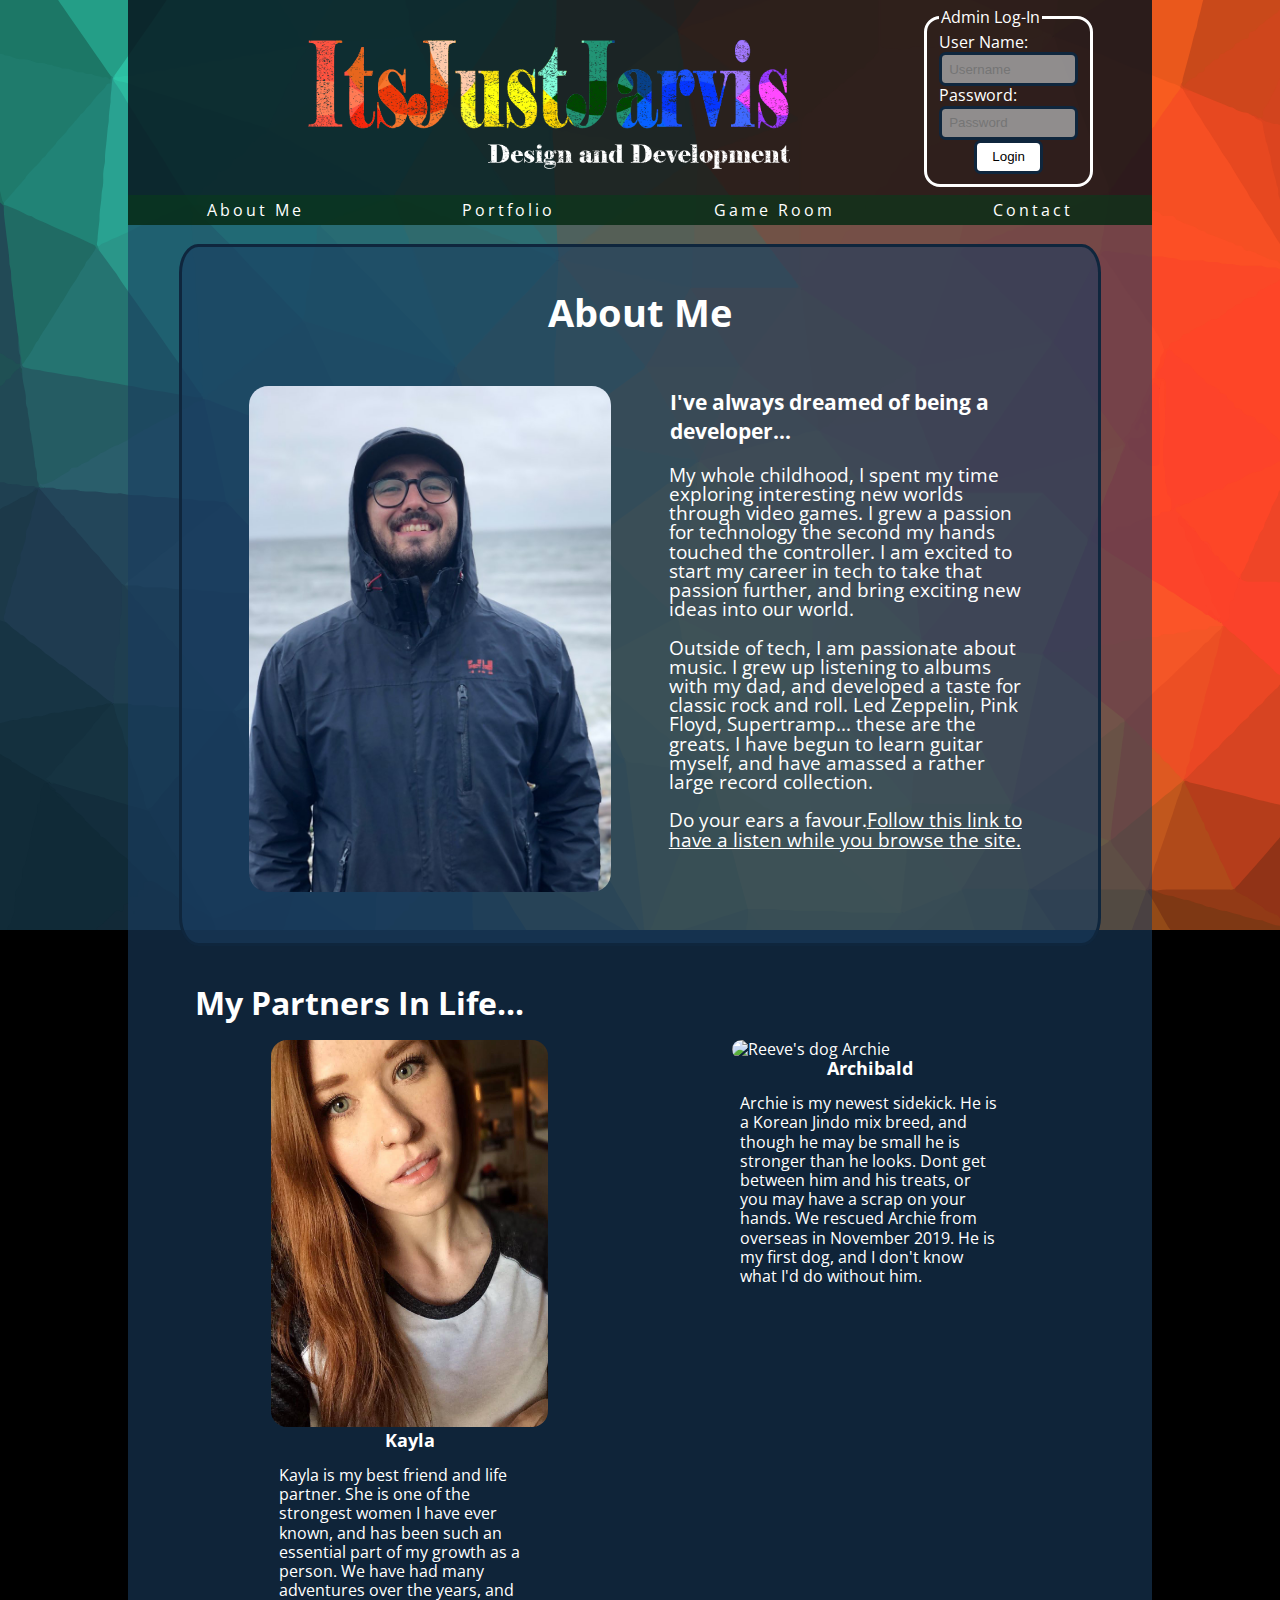
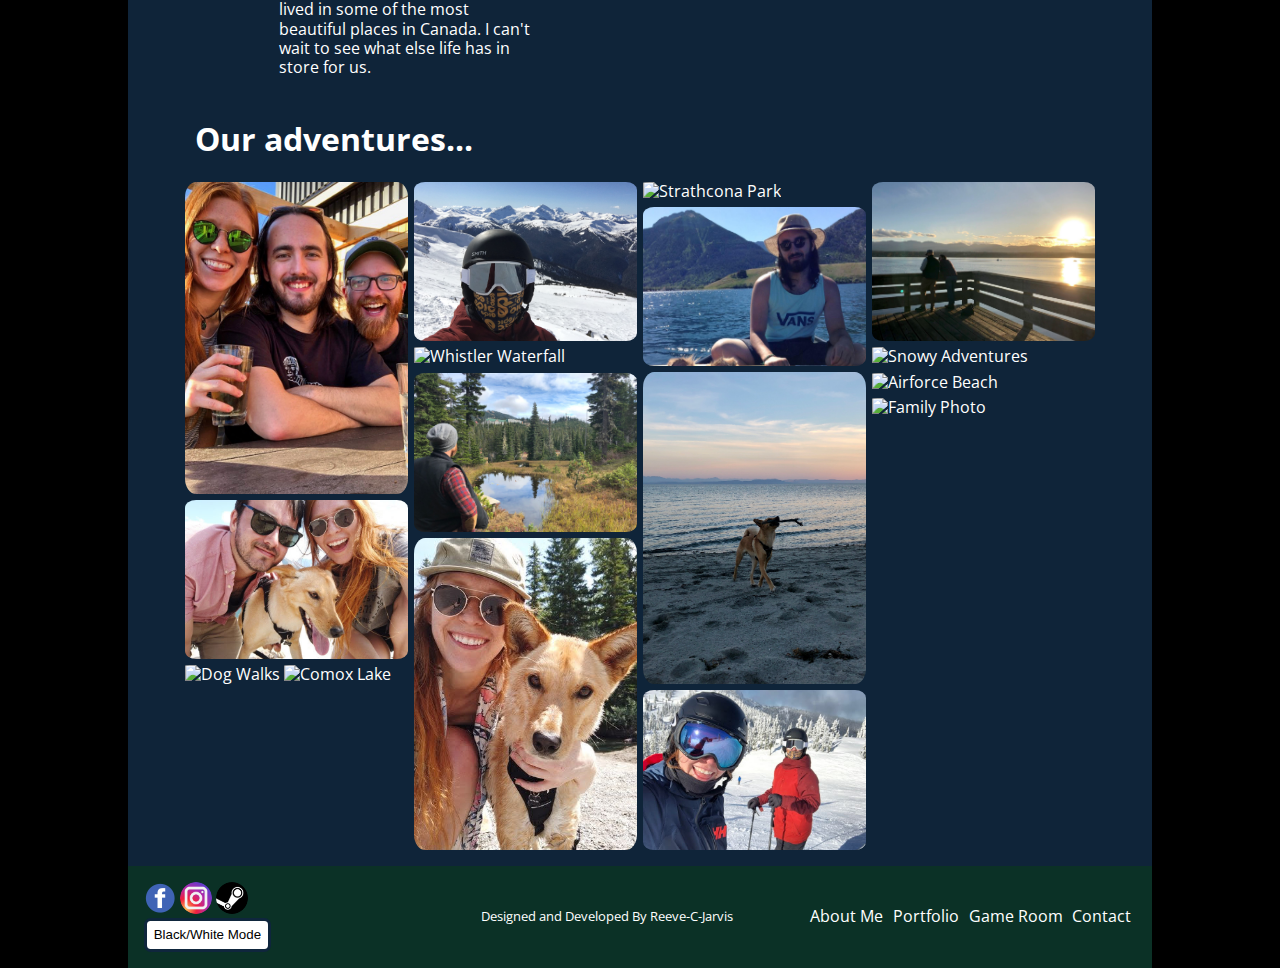
==== commit d1c1a99e: "Update aboutme.html" ====
--- a/aboutme.html
+++ b/aboutme.html
@@ -213,7 +213,7 @@
       </div>
       <div id="imagePopup" class="modal">
         <span class="closeModal">X</span>
-        <img class="modalImage" id="shownImage" />
+        <img class="modalImage" id="shownImage" alt="gallery photo" />
         <div id="caption"></div>
       </div>
     </section>
@@ -228,13 +228,13 @@
         <a href="https://steamcommunity.com/id/itsjustjarvis" target="_blank"
           ><img class="socials" src="photos/steam.png" alt="Steam"
         /></a>
+        <div id="theme">
+          <button id="themeButton">Black/White Mode</button>
+        </div>
       </div>
       <div>
         <div id="tag">
           <p>Designed and Developed By Reeve-C-Jarvis</p>
-        </div>
-        <div id="theme">
-          <button id="themeButton">Black/White Mode</button>
         </div>
       </div>
       <div id="links">
